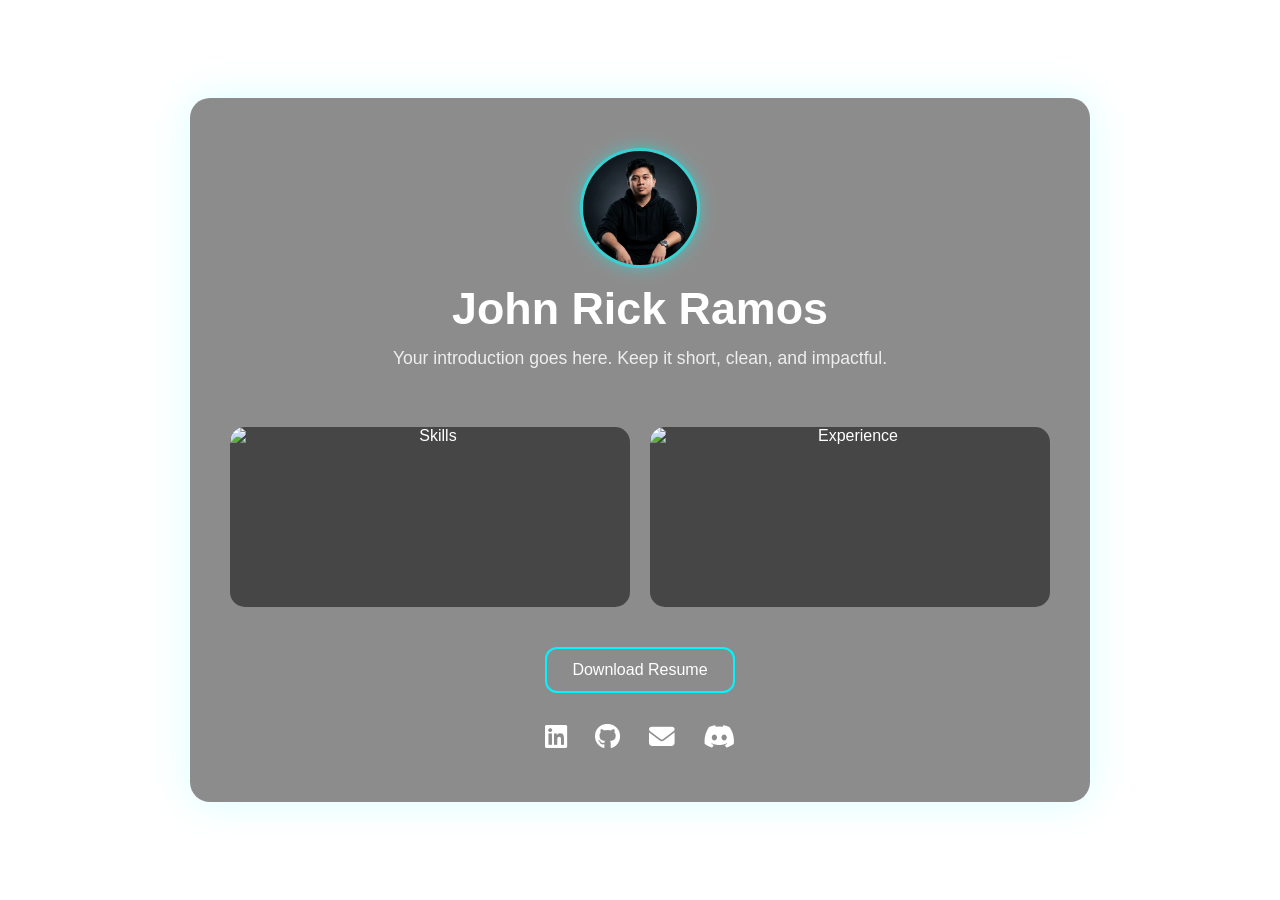
==== index-old.html @ 6b656925 "Rename index.html to index-old.html" ====
<!DOCTYPE html>
<html lang="en">
<head>
  <meta charset="UTF-8">
  <meta name="viewport" content="width=device-width, initial-scale=1.0">
  <title>Portfolio</title>
  <link rel="stylesheet" href="https://cdnjs.cloudflare.com/ajax/libs/font-awesome/6.5.0/css/all.min.css">
  <style>
    * { margin: 0; padding: 0; box-sizing: border-box; font-family: 'Segoe UI', Tahoma, Geneva, Verdana, sans-serif; }

    body {
      min-height: 100vh;
      background: url('https://images.unsplash.com/photo-1526378722484-cc5c3f0d7f6d') no-repeat center/cover;
      display: flex; justify-content: center; align-items: center;
      color: #fff; padding: 20px;
    }

    .glass {
      backdrop-filter: blur(18px);
      background: rgba(0, 0, 0, 0.45);
      border-radius: 20px;
      padding: 50px 40px;
      width: 100%; max-width: 900px;
      text-align: center;
      box-shadow: 0 0 40px rgba(0, 255, 255, 0.15);
      display: flex; flex-direction: column; align-items: center;
    }

    .profile {
      width: 120px; height: 120px; border-radius: 50%; object-fit: cover;
      margin-bottom: 15px;
      border: 3px solid rgba(0,255,255,0.6);
      box-shadow: 0 0 15px rgba(0,255,255,0.4);
    }

    h1 { font-size: 2.8rem; margin-bottom: 10px; }
    p { font-size: 1.1rem; opacity: 0.85; margin-bottom: 25px; line-height: 1.6; }

    /* Cards */
    .cards {
      display: grid;
      grid-template-columns: repeat(auto-fit, minmax(250px, 1fr));
      gap: 20px; margin-top: 30px; width: 100%;
    }

    .card {
      position: relative;
      border-radius: 15px; overflow: hidden; cursor: pointer;
      background: rgba(0,0,0,0.5);
      transition: transform 0.3s;
    }

    .card:hover { transform: translateY(-5px); }

    .card img {
      width: 100%; height: 180px; object-fit: cover; display: block;
    }

    /* Center Overlay Content */
    .details {
      position: absolute;
      top: 0;
      left: 0;
      width: 100%;
      height: 100%;
      background: rgba(0,0,0,0.75);
      display: flex;
      align-items: center;
      justify-content: center;
      text-align: center;
      padding: 15px;
      opacity: 0;
      transition: 0.3s;
    }

    .card:hover .details {
      opacity: 1;
    }

    .details p { font-size: 0.95rem; }

    .icons { margin-top: 30px; }
    .icons a {
      margin: 0 12px; font-size: 1.6rem; color: #fff; transition: 0.3s;
    }
    .icons a:hover {
      color: #00f5ff; transform: scale(1.2);
    }

    /* Resume Button */
    .resume-container { margin-top: 40px; position: relative; }

    .btn {
      padding: 12px 25px; background: transparent; color: #fff;
      border: 2px solid #00f5ff; border-radius: 12px;
      text-decoration: none; transition: 0.3s; display: inline-block;
    }

    .btn:hover {
      color: #000;
      background: linear-gradient(270deg, #00f5ff, #0066ff, #00f5ff);
      background-size: 300% 300%;
      animation: flash 2s linear infinite;
    }

    @keyframes flash {
      0% { background-position: 0% 50%; }
      50% { background-position: 100% 50%; }
      100% { background-position: 0% 50%; }
    }

    /* Thank You Bubble */
    .bubble {
      position: absolute; bottom: 60px; left: 50%;
      transform: translateX(-50%) scale(0.8);
      background: rgba(0,0,0,0.8);
      padding: 10px 15px; border-radius: 12px;
      font-size: 0.9rem; opacity: 0; pointer-events: none;
      transition: 0.3s;
    }

    .resume-container:hover .bubble {
      opacity: 1;
      transform: translateX(-50%) scale(1);
      animation: float 0.6s ease;
    }

    @keyframes float {
      0% { transform: translateX(-50%) translateY(10px) scale(0.8); opacity: 0; }
      100% { transform: translateX(-50%) translateY(0) scale(1); opacity: 1; }
    }

  

    /* Popup Modal */
    .modal {
      position: fixed;
      top: 0;
      left: 0;
      width: 100%;
      height: 100%;
      background: rgba(0,0,0,0.8);
      display: flex;
      align-items: center;
      justify-content: center;
      opacity: 0;
      pointer-events: none;
      transition: 0.3s;
    }

    .modal.active {
      opacity: 1;
      pointer-events: all;
    }

    .modal-content {
      background: rgba(0,0,0,0.9);
      padding: 25px 35px;
      border-radius: 15px;
      font-size: 1.2rem;
      transform: scale(0.8);
      transition: 0.3s;
    }

    .modal.active .modal-content {
      transform: scale(1);
    }

  </style>
</head>
<body>

  <div class="glass">

    <img src="your-photo.jpg" alt="Your Photo" class="profile">

    <h1>John Rick Ramos</h1>
    <p>Your introduction goes here. Keep it short, clean, and impactful.</p>

    <div class="cards">
      <div class="card" onclick="openModal()">
        <img src="https://images.unsplash.com/photo-1518779578993-ec3579fee39f" alt="Skills">
        <div class="details">
          <p><strong>Text Here</strong><br><strong>Skills:</strong><br>HTML, CSS, JavaScript, React, UI/UX Design</p>
        </div>
      </div>

      <div class="card" onclick="openModal()">
        <img src="https://images.unsplash.com/photo-1492724441997-5dc865305da7" alt="Experience">
        <div class="details">
          <p><strong>Text Here</strong><br><strong>Experience:</strong><br>Technical Support, Content Moderator, Freelance Projects</p>
        </div>
      </div>
    </div>

    <div class="resume-container">
      <div class="bubble">Thank You! 🚀</div>
      <a href="resume.pdf" download class="btn">Download Resume</a>
    </div>

    <div class="icons">
      <a href="http://www.linkedin.com/in/ramos999/" target="_blank"><i class="fab fa-linkedin"></i></a>
      <a href="https://github.com/rixramos" target="_blank"><i class="fab fa-github"></i></a>
      <a href="mailto:johnrick.ramos999@gmail.com"><i class="fas fa-envelope"></i></a>
      <a href="https://discord.com/users/416852234396106754" target="_blank"><i class="fab fa-discord"></i></a>
    </div>

  </div>

  



  <!-- Popup Modal -->
  <div class="modal" id="modal">
    <div class="modal-content">Test Message</div>
  </div>

  <script>
    function openModal() {
      document.getElementById('modal').classList.add('active');
    }

    document.getElementById('modal').addEventListener('click', function() {
      this.classList.remove('active');
    });
  </script>

</body>
</html>
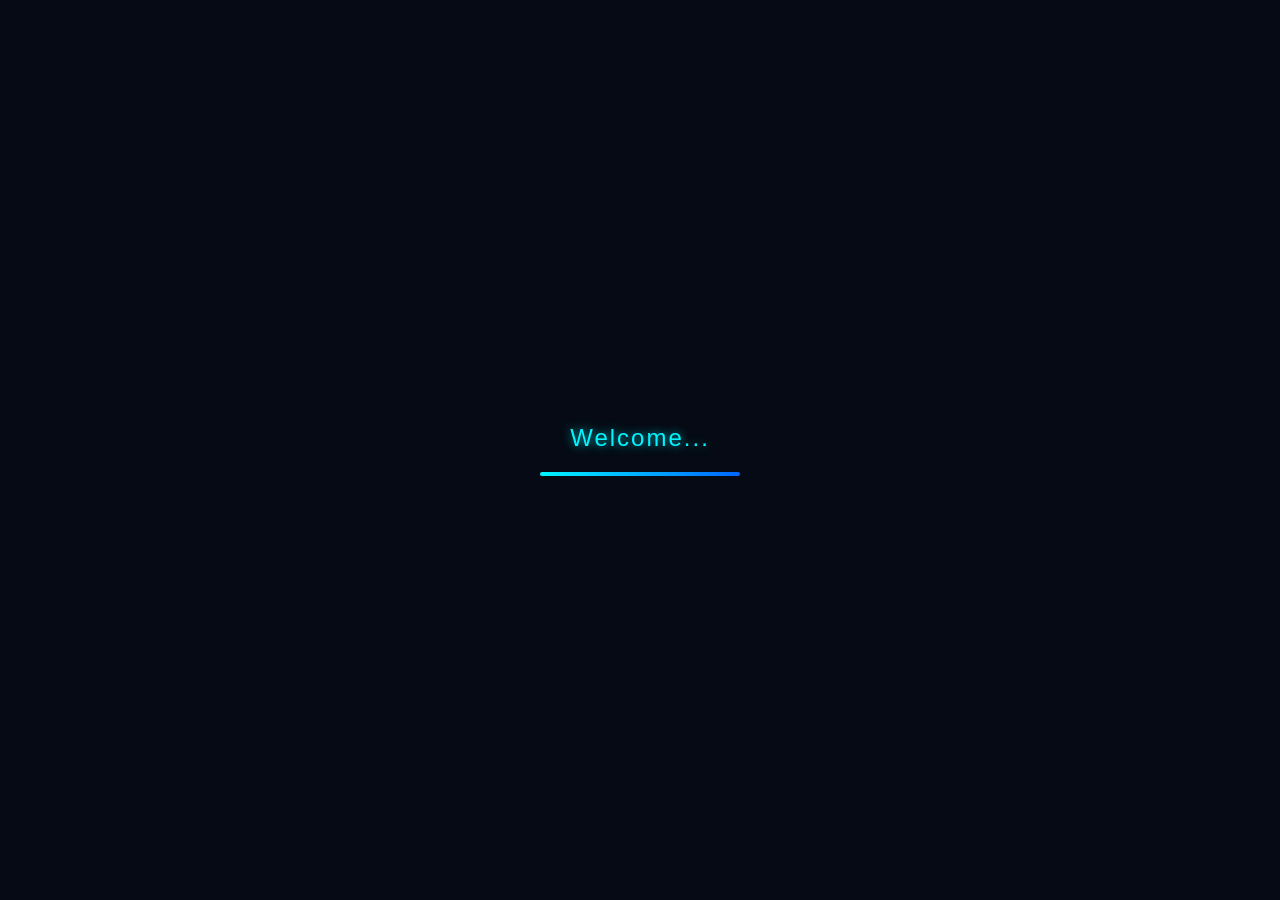
==== commit fc631af8: "Rename index.html to index-old.html" ====
--- a/index-old.html
+++ b/index-old.html
@@ -10,7 +10,8 @@
 
     body {
       min-height: 100vh;
-      background: url('https://images.unsplash.com/photo-1526378722484-cc5c3f0d7f6d') no-repeat center/cover;
+      background: linear-gradient(rgba(5,10,20,0.85), rgba(5,10,20,0.95)),
+                  url('https://images.unsplash.com/photo-1526378722484-cc5c3f0d7f6d') no-repeat center/cover;
       display: flex; justify-content: center; align-items: center;
       color: #fff; padding: 20px;
     }
@@ -27,10 +28,20 @@
     }
 
     .profile {
-      width: 120px; height: 120px; border-radius: 50%; object-fit: cover;
+      width: 230px;
+      height: 230px;
+      border-radius: 50%;
+      object-fit: cover;
       margin-bottom: 15px;
       border: 3px solid rgba(0,255,255,0.6);
       box-shadow: 0 0 15px rgba(0,255,255,0.4);
+      transition: transform 0.3s ease, box-shadow 0.3s ease;
+    }
+
+    .profile:hover {
+      transform: scale(1.05);
+      box-shadow: 0 0 25px rgba(0,255,255,0.7),
+                  0 0 45px rgba(0,102,255,0.4);
     }
 
     h1 { font-size: 2.8rem; margin-bottom: 10px; }
@@ -81,7 +92,17 @@
 
     .icons { margin-top: 30px; }
     .icons a {
-      margin: 0 12px; font-size: 1.6rem; color: #fff; transition: 0.3s;
+      margin: 0 12px;
+      font-size: 1.6rem;
+      color: #fff;
+      transition: 0.3s;
+      text-shadow: 0 0 6px rgba(0,255,255,0.3);
+    }
+    .icons a:hover {
+      color: #00f5ff;
+      transform: scale(1.2);
+      text-shadow: 0 0 10px rgba(0,255,255,0.7),
+                   0 0 20px rgba(0,102,255,0.4);
     }
     .icons a:hover {
       color: #00f5ff; transform: scale(1.2);
@@ -94,6 +115,7 @@
       padding: 12px 25px; background: transparent; color: #fff;
       border: 2px solid #00f5ff; border-radius: 12px;
       text-decoration: none; transition: 0.3s; display: inline-block;
+      box-shadow: 0 0 8px rgba(0,245,255,0.25);
     }
 
     .btn:hover {
@@ -117,6 +139,7 @@
       padding: 10px 15px; border-radius: 12px;
       font-size: 0.9rem; opacity: 0; pointer-events: none;
       transition: 0.3s;
+      white-space: nowrap;
     }
 
     .resume-container:hover .bubble {
@@ -154,21 +177,96 @@
     }
 
     .modal-content {
-      background: rgba(0,0,0,0.9);
+      backdrop-filter: blur(15px);
+      background: rgba(0, 0, 0, 0.4);
       padding: 25px 35px;
       border-radius: 15px;
       font-size: 1.2rem;
       transform: scale(0.8);
       transition: 0.3s;
+      box-shadow: 0 0 25px rgba(0, 245, 255, 0.4),
+                  0 0 50px rgba(0, 102, 255, 0.2);
     }
 
     .modal.active .modal-content {
       transform: scale(1);
+    }
+
+  
+
+    /* Loading Screen */
+    .loader {
+      position: fixed;
+      top: 0;
+      left: 0;
+      width: 100%;
+      height: 100%;
+      background: #050a14;
+      display: flex;
+      align-items: center;
+      justify-content: center;
+      z-index: 9999;
+      flex-direction: column;
+      color: #00f5ff;
+      font-size: 1.5rem;
+      letter-spacing: 2px;
+    }
+
+    .loader-text {
+      animation: glitch 1s infinite;
+      text-shadow: 0 0 10px rgba(0,245,255,0.7);
+    }
+
+    /* Progress Bar */
+    .progress {
+      width: 200px;
+      height: 4px;
+      background: rgba(255,255,255,0.1);
+      margin-top: 20px;
+      overflow: hidden;
+      border-radius: 5px;
+    }
+
+    .progress-bar {
+      height: 100%;
+      width: 0%;
+      background: linear-gradient(90deg, #00f5ff, #0066ff);
+      animation: loadBar 1.5s linear forwards;
+    }
+
+    @keyframes loadBar {
+      from { width: 0%; }
+      to { width: 100%; }
+    }
+
+    /* Glitch Animation */
+    @keyframes glitch {
+      0% { transform: translate(0); }
+      20% { transform: translate(-2px, 2px); }
+      40% { transform: translate(2px, -2px); }
+      60% { transform: translate(-1px, 1px); }
+      80% { transform: translate(1px, -1px); }
+      100% { transform: translate(0); }
+    }
+
+    @keyframes pulse {
+      0% { opacity: 0.5; transform: scale(0.95); }
+      50% { opacity: 1; transform: scale(1.05); }
+      100% { opacity: 0.5; transform: scale(0.95); }
     }
 
   </style>
 </head>
 <body>
+
+  <!-- Loading Screen -->
+  <div class="loader" id="loader">
+    <div class="loader-text">Welcome...</div>
+    <div class="progress">
+      <div class="progress-bar"></div>
+    </div>
+  </div>
+  </div>
 
   <div class="glass">
 
@@ -224,6 +322,14 @@
     document.getElementById('modal').addEventListener('click', function() {
       this.classList.remove('active');
     });
+  
+
+    // Loading screen (1 second)
+    window.addEventListener('load', () => {
+      setTimeout(() => {
+        document.getElementById('loader').style.display = 'none';
+      }, 1500);
+    });
   </script>
 
 </body>
